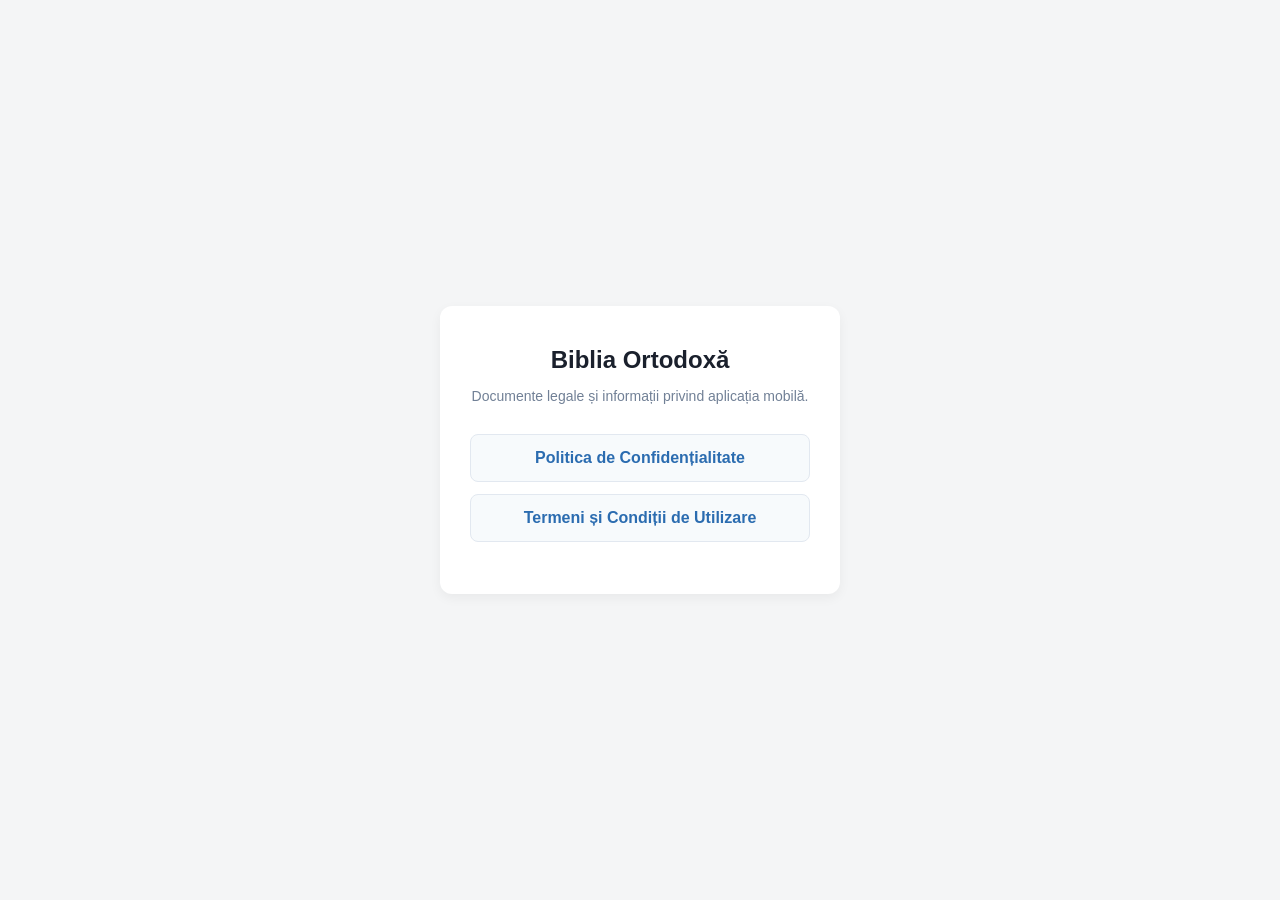
==== index.html @ 3ef54e7e "Create index.html" ====
<!DOCTYPE html>
<html lang="ro">
<head>
    <meta charset="UTF-8">
    <meta name="viewport" content="width=device-width, initial-scale=1.0">
    <title>Biblia Ortodoxa - Documente Legale</title>
    <style>
        body {
            font-family: -apple-system, BlinkMacSystemFont, "Segoe UI", Roboto, Helvetica, Arial, sans-serif;
            display: flex;
            justify-content: center;
            align-items: center;
            min-height: 100vh;
            margin: 0;
            background-color: #f4f5f6;
            color: #2d3748;
        }
        .container {
            text-align: center;
            padding: 40px 30px;
            background: #ffffff;
            border-radius: 12px;
            box-shadow: 0 4px 12px rgba(0, 0, 0, 0.05);
            max-width: 400px;
            width: 100%;
            box-sizing: border-box;
        }
        h2 {
            margin-top: 0;
            margin-bottom: 10px;
            font-size: 24px;
            color: #1a202c;
        }
        p {
            font-size: 14px;
            color: #718096;
            margin-bottom: 30px;
        }
        .btn {
            display: block;
            margin: 12px 0;
            padding: 14px;
            background-color: #f7fafc;
            color: #2b6cb0;
            text-decoration: none;
            font-weight: 600;
            border-radius: 8px;
            border: 1px solid #e2e8f0;
            transition: all 0.2s ease;
        }
        .btn:hover {
            background-color: #ebf8ff;
            border-color: #bee3f8;
            transform: translateY(-1px);
        }
    </style>
</head>
<body>

    <div class="container">
        <h2>Biblia Ortodoxă</h2>
        <p>Documente legale și informații privind aplicația mobilă.</p>
        
        <a class="btn" href="/politica-de-confidentialitate.html">
            Politica de Confidențialitate
        </a>
        
        <a class="btn" href="/termeni-si-conditii-de-utilizare.html">
            Termeni și Condiții de Utilizare
        </a>
    </div>

</body>
</html>
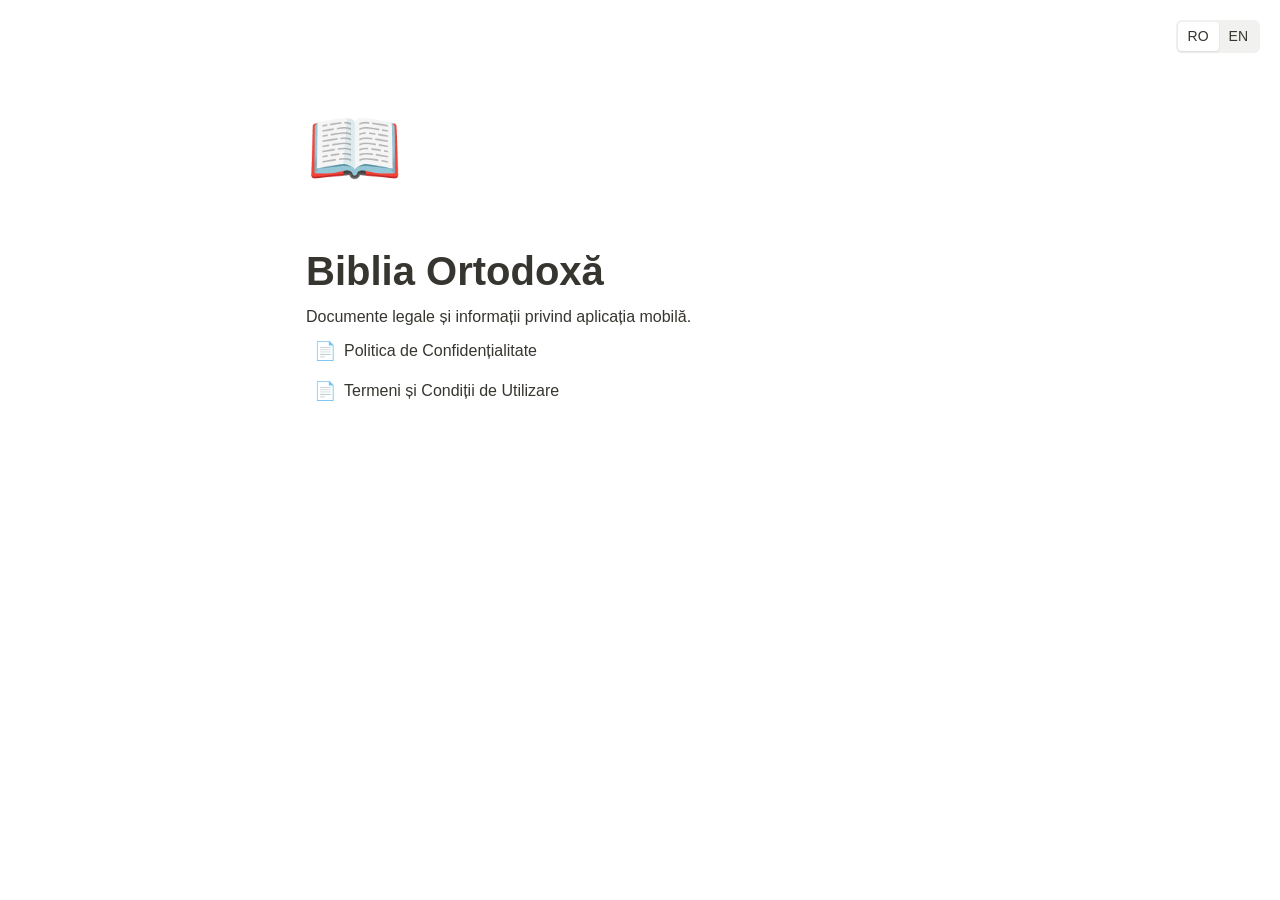
==== commit b39e67e5: "Added an English Version for the legal pages. Updated the UI design." ====
--- a/index.html
+++ b/index.html
@@ -4,69 +4,26 @@
     <meta charset="UTF-8">
     <meta name="viewport" content="width=device-width, initial-scale=1.0">
     <title>Biblia Ortodoxa - Documente Legale</title>
-    <style>
-        body {
-            font-family: -apple-system, BlinkMacSystemFont, "Segoe UI", Roboto, Helvetica, Arial, sans-serif;
-            display: flex;
-            justify-content: center;
-            align-items: center;
-            min-height: 100vh;
-            margin: 0;
-            background-color: #f4f5f6;
-            color: #2d3748;
-        }
-        .container {
-            text-align: center;
-            padding: 40px 30px;
-            background: #ffffff;
-            border-radius: 12px;
-            box-shadow: 0 4px 12px rgba(0, 0, 0, 0.05);
-            max-width: 400px;
-            width: 100%;
-            box-sizing: border-box;
-        }
-        h2 {
-            margin-top: 0;
-            margin-bottom: 10px;
-            font-size: 24px;
-            color: #1a202c;
-        }
-        p {
-            font-size: 14px;
-            color: #718096;
-            margin-bottom: 30px;
-        }
-        .btn {
-            display: block;
-            margin: 12px 0;
-            padding: 14px;
-            background-color: #f7fafc;
-            color: #2b6cb0;
-            text-decoration: none;
-            font-weight: 600;
-            border-radius: 8px;
-            border: 1px solid #e2e8f0;
-            transition: all 0.2s ease;
-        }
-        .btn:hover {
-            background-color: #ebf8ff;
-            border-color: #bee3f8;
-            transform: translateY(-1px);
-        }
-    </style>
+    <link rel="stylesheet" href="styles.css">
 </head>
 <body>
 
-    <div class="container">
-        <h2>Biblia Ortodoxă</h2>
+    <div class="lang-switcher">
+        <a href="index.html" class="lang-btn active">RO</a>
+        <a href="index-en.html" class="lang-btn">EN</a>
+    </div>
+
+    <div class="page-content">
+        <span class="page-icon">📖</span>
+        <h1>Biblia Ortodoxă</h1>
         <p>Documente legale și informații privind aplicația mobilă.</p>
         
-        <a class="btn" href="/politica-de-confidentialitate.html">
-            Politica de Confidențialitate
+        <a class="notion-page-link" href="/politica-de-confidentialitate.html">
+            <span class="notion-page-icon">📄</span> Politica de Confidențialitate
         </a>
         
-        <a class="btn" href="/termeni-si-conditii-de-utilizare.html">
-            Termeni și Condiții de Utilizare
+        <a class="notion-page-link" href="/termeni-si-conditii-de-utilizare.html">
+            <span class="notion-page-icon">📄</span> Termeni și Condiții de Utilizare
         </a>
     </div>
 
--- a/styles.css
+++ b/styles.css
@@ -0,0 +1,133 @@
+/* Notion-like Design System */
+
+body {
+    font-family: -apple-system, BlinkMacSystemFont, "Segoe UI", Helvetica, "Apple Color Emoji", Arial, sans-serif, "Segoe UI Emoji", "Segoe UI Symbol";
+    color: #37352f;
+    background-color: #ffffff;
+    line-height: 1.5;
+    padding: 0;
+    margin: 0;
+}
+
+.page-content {
+    max-width: 708px;
+    margin: 0 auto;
+    padding: 10vh 20px 10vh;
+    box-sizing: border-box;
+}
+
+h1 {
+    font-weight: 700;
+    font-size: 40px;
+    margin-top: 1em;
+    margin-bottom: 0.25em;
+    line-height: 1.2;
+}
+
+h2 {
+    font-weight: 600;
+    font-size: 30px;
+    margin-top: 1.4em;
+    margin-bottom: 1px;
+}
+
+h3 {
+    font-weight: 600;
+    font-size: 24px;
+    margin-top: 1em;
+    margin-bottom: 1px;
+}
+
+p {
+    margin-top: 4px;
+    margin-bottom: 4px;
+    font-size: 16px;
+    color: #37352f;
+}
+
+ul {
+    padding-left: 24px;
+    margin-top: 4px;
+    margin-bottom: 4px;
+}
+
+li {
+    margin-bottom: 4px;
+    font-size: 16px;
+}
+
+a {
+    color: inherit;
+    text-decoration: underline;
+    text-decoration-color: rgba(55, 53, 47, 0.4);
+}
+
+a:hover {
+    text-decoration-color: #37352f;
+}
+
+/* Language Switcher */
+.lang-switcher {
+    position: absolute;
+    top: 20px;
+    right: 20px;
+    display: inline-flex;
+    background-color: #f1f1f0;
+    border-radius: 6px;
+    padding: 2px;
+    font-family: -apple-system, BlinkMacSystemFont, "Segoe UI", Helvetica, Arial, sans-serif;
+    z-index: 100;
+}
+
+.lang-btn {
+    padding: 4px 10px;
+    font-size: 14px;
+    font-weight: 500;
+    text-decoration: none !important;
+    color: #37352f !important;
+    border-radius: 4px;
+    transition: background-color 0.1s ease, color 0.1s ease;
+}
+
+.lang-btn:hover:not(.active) {
+    background-color: #e8e8e8;
+}
+
+.lang-btn.active {
+    background-color: white;
+    box-shadow: 0 1px 2px rgba(0,0,0,0.1);
+    pointer-events: none;
+}
+
+/* Page icon for index */
+.page-icon {
+    font-size: 78px;
+    margin-bottom: 24px;
+    display: block;
+}
+
+/* Page links for index */
+.notion-page-link {
+    display: flex;
+    align-items: center;
+    padding: 6px 8px;
+    margin: 4px 0;
+    border-radius: 4px;
+    text-decoration: none !important;
+    color: #37352f !important;
+    transition: background-color 0.1s ease;
+}
+
+.notion-page-link:hover {
+    background-color: rgba(55, 53, 47, 0.08);
+}
+
+.notion-page-icon {
+    width: 22px;
+    height: 22px;
+    display: flex;
+    align-items: center;
+    justify-content: center;
+    margin-right: 8px;
+    font-size: 18px;
+}
